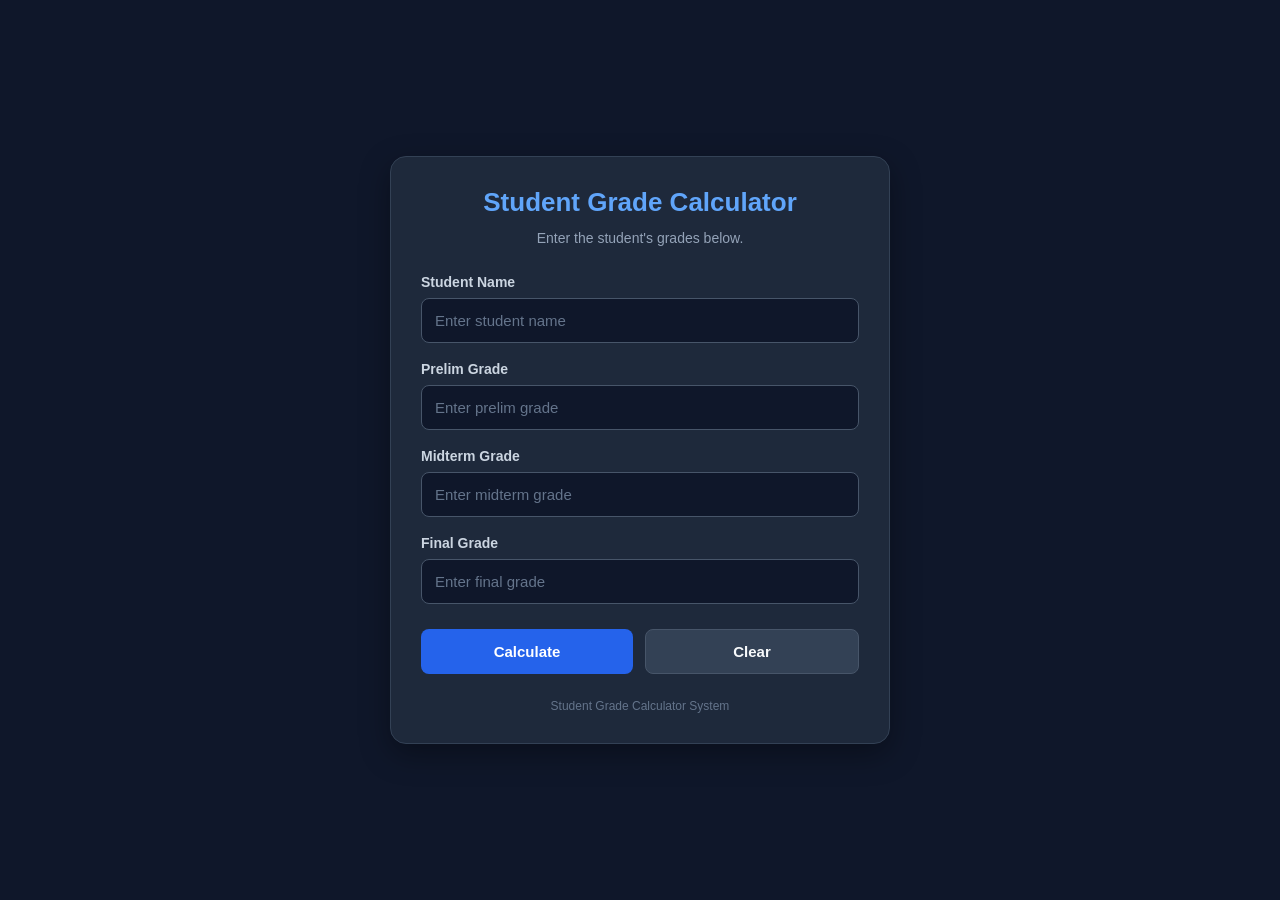
==== stud_cal.html @ 971717dd "student calculator" ====
<!DOCTYPE html>
<html lang="en">
<head>
    <meta charset="UTF-8">
    <meta name="viewport" content="width=device-width, initial-scale=1.0">
    <title>Student Grade Calculator</title>
    <link rel="stylesheet" href="stud_cal.css">
</head>
<body>

    <div class="calculator-card">
        <h1>Student Grade Calculator</h1>
        <p class="subtitle">Enter the student's grades below.</p>

        <form id="gradeForm" novalidate>
            <div class="form-group">
                <label for="studentName">Student Name</label>
                <input type="text" id="studentName"
                       placeholder="Enter student name">
            </div>

            <div class="form-group">
                <label for="prelim">Prelim Grade</label>
                <input type="number" id="prelim"
                       placeholder="Enter prelim grade"
                       min="0" max="100" step="any">
            </div>

            <div class="form-group">
                <label for="midterm">Midterm Grade</label>
                <input type="number" id="midterm"
                       placeholder="Enter midterm grade"
                       min="0" max="100" step="any">
            </div>

            <div class="form-group">
                <label for="finalGrade">Final Grade</label>
                <input type="number" id="finalGrade"
                       placeholder="Enter final grade"
                       min="0" max="100" step="any">
            </div>

            <div class="button-group">
                <button type="submit" class="calculate-btn">
                    Calculate
                </button>

                <button type="button" id="clearBtn" class="clear-btn">
                    Clear
                </button>
            </div>
        </form>

        <p id="errorMessage" class="error-message"
           role="alert" hidden></p>

        <!-- Results are displayed here after calculation -->
        <section id="results" class="results" hidden>
            <h2>Student Results</h2>

            <div class="result-row">
                <span>Student Name</span>
                <span id="resultName" class="result-value"></span>
            </div>

            <div class="result-row">
                <span>Prelim Grade</span>
                <span id="resultPrelim" class="result-value"></span>
            </div>

            <div class="result-row">
                <span>Midterm Grade</span>
                <span id="resultMidterm" class="result-value"></span>
            </div>

            <div class="result-row">
                <span>Final Grade</span>
                <span id="resultFinal" class="result-value"></span>
            </div>

            <div class="result-row average-row">
                <span>Average Grade</span>
                <span id="resultAverage" class="result-value"></span>
            </div>

            <div class="remarks-box">
                <span>Remarks</span>
                <span id="resultRemarks"></span>
            </div>
        </section>

        <p class="footer-text">Student Grade Calculator System</p>
    </div>

    <script src="stud_cal.js"></script>
</body>
</html>
---- stud_cal.css ----
* {
    margin: 0;
    padding: 0;
    box-sizing: border-box;
}

body {
    min-height: 100vh;
    padding: 25px 15px;
    font-family: Arial, sans-serif;
    background: #0f172a;
    color: #e2e8f0;
    display: flex;
    justify-content: center;
    align-items: center;
}

/* Main calculator */
.calculator-card {
    width: 100%;
    max-width: 500px;
    padding: 30px;
    background: #1e293b;
    border: 1px solid #334155;
    border-radius: 16px;
    box-shadow: 0 10px 30px rgba(0, 0, 0, 0.35);
}

h1 {
    color: #60a5fa;
    text-align: center;
    font-size: 26px;
    margin-bottom: 10px;
}

.subtitle {
    text-align: center;
    color: #94a3b8;
    font-size: 14px;
    margin-bottom: 25px;
    line-height: 1.5;
}

/* Input fields */
.form-group {
    margin-bottom: 18px;
}

label {
    display: block;
    margin-bottom: 8px;
    font-size: 14px;
    font-weight: bold;
    color: #cbd5e1;
}

input {
    width: 100%;
    padding: 13px;
    background: #0f172a;
    color: #f8fafc;
    border: 1px solid #475569;
    border-radius: 8px;
    font-size: 15px;
    outline: none;
}

input::placeholder {
    color: #64748b;
}

input:focus {
    border-color: #3b82f6;
    box-shadow: 0 0 0 3px rgba(59, 130, 246, 0.15);
}

/* Buttons */
.button-group {
    display: flex;
    gap: 12px;
    margin-top: 25px;
}

button {
    flex: 1;
    padding: 13px;
    border: none;
    border-radius: 8px;
    font-size: 15px;
    font-weight: bold;
    cursor: pointer;
}

.calculate-btn {
    background: #2563eb;
    color: white;
}

.calculate-btn:hover {
    background: #1d4ed8;
}

.clear-btn {
    background: #334155;
    color: #f8fafc;
    border: 1px solid #475569;
}

.clear-btn:hover {
    background: #475569;
}

/* IMPORTANT: hidden elements must remain hidden */
[hidden] {
    display: none !important;
}

/* Results */
.results {
    display: block;
    margin-top: 25px;
    padding: 20px;
    background: #0f172a;
    border: 1px solid #334155;
    border-radius: 10px;
}

.results h2 {
    color: #60a5fa;
    font-size: 21px;
    margin-bottom: 15px;
}

.result-row {
    display: flex;
    justify-content: space-between;
    gap: 12px;
    padding: 12px 0;
    border-bottom: 1px solid #263449;
    color: #cbd5e1;
    font-size: 14px;
}

.result-value {
    color: #f8fafc;
    font-weight: bold;
    text-align: right;
    overflow-wrap: anywhere;
}

.average-row {
    color: #60a5fa;
    font-weight: bold;
    font-size: 16px;
}

.average-row .result-value {
    color: #60a5fa;
    font-size: 18px;
}

.remarks-box {
    display: flex;
    justify-content: space-between;
    gap: 12px;
    margin-top: 15px;
    padding: 15px;
    background: #1e293b;
    border-radius: 8px;
    font-weight: bold;
    color: #cbd5e1;
}

#resultRemarks {
    font-size: 17px;
}

.error-message {
    margin-top: 15px;
    color: #f87171;
    font-size: 14px;
    line-height: 1.5;
}

.footer-text {
    margin-top: 25px;
    text-align: center;
    color: #64748b;
    font-size: 12px;
}

/* Mobile layout */
@media (max-width: 480px) {
    body {
        padding: 15px 10px;
        align-items: flex-start;
    }

    .calculator-card {
        padding: 22px 17px;
    }

    h1 {
        font-size: 23px;
    }

    .button-group {
        flex-direction: column;
    }
}

* {
    margin: 0;
    padding: 0;
    box-sizing: border-box;
}

body {
    min-height: 100vh;
    padding: 25px 15px;
    font-family: Arial, sans-serif;
    background: #0f172a;
    color: #e2e8f0;
    display: flex;
    justify-content: center;
    align-items: center;
}

/* Main calculator */
.calculator-card {
    width: 100%;
    max-width: 500px;
    padding: 30px;
    background: #1e293b;
    border: 1px solid #334155;
    border-radius: 16px;
    box-shadow: 0 10px 30px rgba(0, 0, 0, 0.35);
}

h1 {
    color: #60a5fa;
    text-align: center;
    font-size: 26px;
    margin-bottom: 10px;
}

.subtitle {
    text-align: center;
    color: #94a3b8;
    font-size: 14px;
    margin-bottom: 25px;
    line-height: 1.5;
}

/* Input fields */
.form-group {
    margin-bottom: 18px;
}

label {
    display: block;
    margin-bottom: 8px;
    font-size: 14px;
    font-weight: bold;
    color: #cbd5e1;
}

input {
    width: 100%;
    padding: 13px;
    background: #0f172a;
    color: #f8fafc;
    border: 1px solid #475569;
    border-radius: 8px;
    font-size: 15px;
    outline: none;
}

input::placeholder {
    color: #64748b;
}

input:focus {
    border-color: #3b82f6;
    box-shadow: 0 0 0 3px rgba(59, 130, 246, 0.15);
}

/* Buttons */
.button-group {
    display: flex;
    gap: 12px;
    margin-top: 25px;
}

button {
    flex: 1;
    padding: 13px;
    border: none;
    border-radius: 8px;
    font-size: 15px;
    font-weight: bold;
    cursor: pointer;
}

.calculate-btn {
    background: #2563eb;
    color: white;
}

.calculate-btn:hover {
    background: #1d4ed8;
}

.clear-btn {
    background: #334155;
    color: #f8fafc;
    border: 1px solid #475569;
}

.clear-btn:hover {
    background: #475569;
}

/* IMPORTANT: hidden elements must remain hidden */
[hidden] {
    display: none !important;
}

/* Results */
.results {
    display: block;
    margin-top: 25px;
    padding: 20px;
    background: #0f172a;
    border: 1px solid #334155;
    border-radius: 10px;
}

.results h2 {
    color: #60a5fa;
    font-size: 21px;
    margin-bottom: 15px;
}

.result-row {
    display: flex;
    justify-content: space-between;
    gap: 12px;
    padding: 12px 0;
    border-bottom: 1px solid #263449;
    color: #cbd5e1;
    font-size: 14px;
}

.result-value {
    color: #f8fafc;
    font-weight: bold;
    text-align: right;
    overflow-wrap: anywhere;
}

.average-row {
    color: #60a5fa;
    font-weight: bold;
    font-size: 16px;
}

.average-row .result-value {
    color: #60a5fa;
    font-size: 18px;
}

.remarks-box {
    display: flex;
    justify-content: space-between;
    gap: 12px;
    margin-top: 15px;
    padding: 15px;
    background: #1e293b;
    border-radius: 8px;
    font-weight: bold;
    color: #cbd5e1;
}

#resultRemarks {
    font-size: 17px;
}

.error-message {
    margin-top: 15px;
    color: #f87171;
    font-size: 14px;
    line-height: 1.5;
}

.footer-text {
    margin-top: 25px;
    text-align: center;
    color: #64748b;
    font-size: 12px;
}

/* Mobile layout */
@media (max-width: 480px) {
    body {
        padding: 15px 10px;
        align-items: flex-start;
    }

    .calculator-card {
        padding: 22px 17px;
    }

    h1 {
        font-size: 23px;
    }

    .button-group {
        flex-direction: column;
    }
}
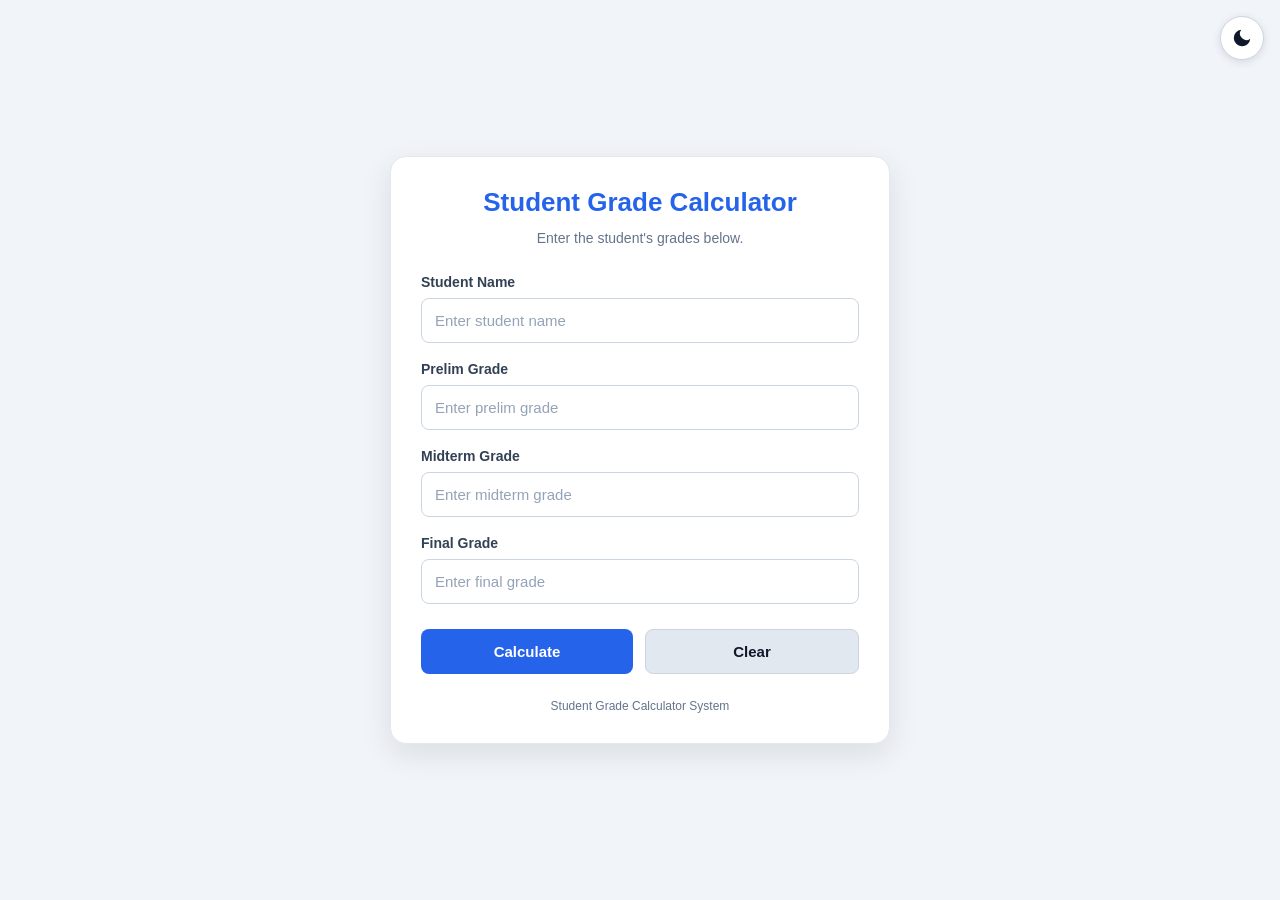
==== commit 10a0c34a: "An aada file" ====
--- a/stud_cal.html
+++ b/stud_cal.html
@@ -1,4 +1,3 @@
-
 <!DOCTYPE html>
 <html lang="en">
 <head>
@@ -8,6 +7,38 @@
     <link rel="stylesheet" href="stud_cal.css">
 </head>
 <body>
+
+    <!-- Apply the saved theme immediately to avoid a flash of the wrong theme -->
+    <script>
+        (function () {
+            try {
+                var saved = localStorage.getItem("theme");
+                var prefersDark = window.matchMedia &&
+                    window.matchMedia("(prefers-color-scheme: dark)").matches;
+                if (saved === "dark" || (saved === null && prefersDark)) {
+                    document.body.classList.add("dark-mode");
+                }
+            } catch (e) {}
+        })();
+    </script>
+
+    <!-- Theme toggle (top right corner) -->
+    <button type="button" id="themeToggle" class="theme-toggle"
+            aria-label="Switch to dark mode" aria-pressed="false"
+            title="Toggle light/dark mode">
+        <!-- Moon icon (shown in light mode) -->
+        <svg class="icon-moon" xmlns="http://www.w3.org/2000/svg"
+             viewBox="0 0 24 24" fill="currentColor" aria-hidden="true">
+            <path d="M21 12.79A9 9 0 1 1 11.21 3a7 7 0 0 0 9.79 9.79z"/>
+        </svg>
+        <!-- Sun icon (shown in dark mode) -->
+        <svg class="icon-sun" xmlns="http://www.w3.org/2000/svg"
+             viewBox="0 0 24 24" fill="none" stroke="currentColor"
+             stroke-width="2" stroke-linecap="round" aria-hidden="true">
+            <circle cx="12" cy="12" r="4" fill="currentColor"/>
+            <path d="M12 2v2M12 20v2M4.93 4.93l1.41 1.41M17.66 17.66l1.41 1.41M2 12h2M20 12h2M4.93 19.07l1.41-1.41M17.66 6.34l1.41-1.41"/>
+        </svg>
+    </button>
 
     <div class="calculator-card">
         <h1>Student Grade Calculator</h1>
--- a/stud_cal.css
+++ b/stud_cal.css
@@ -1,3 +1,92 @@
+/* ---------- Theme variables ---------- */
+
+/* Light theme (default) */
+:root {
+    --bg: #f1f5f9;
+    --card-bg: #ffffff;
+    --card-border: #e2e8f0;
+    --card-shadow: 0 10px 30px rgba(15, 23, 42, 0.10);
+
+    --text: #1e293b;
+    --text-strong: #0f172a;
+    --text-muted: #64748b;
+    --label: #334155;
+
+    --accent: #2563eb;
+    --accent-text: #1d4ed8;
+    --focus-ring: rgba(37, 99, 235, 0.18);
+
+    --input-bg: #ffffff;
+    --input-border: #cbd5e1;
+    --placeholder: #94a3b8;
+
+    --btn-primary: #2563eb;
+    --btn-primary-hover: #1d4ed8;
+    --btn-secondary: #e2e8f0;
+    --btn-secondary-hover: #cbd5e1;
+    --btn-secondary-text: #0f172a;
+    --btn-secondary-border: #cbd5e1;
+
+    --panel-bg: #f8fafc;
+    --panel-border: #e2e8f0;
+    --row-border: #e2e8f0;
+    --remarks-bg: #e2e8f0;
+
+    --pass: #15803d;
+    --fail: #dc2626;
+    --error: #dc2626;
+
+    --toggle-bg: #ffffff;
+    --toggle-border: #cbd5e1;
+    --toggle-icon: #0f172a;
+
+    color-scheme: light;
+}
+
+/* Dark theme */
+body.dark-mode {
+    --bg: #0f172a;
+    --card-bg: #1e293b;
+    --card-border: #334155;
+    --card-shadow: 0 10px 30px rgba(0, 0, 0, 0.35);
+
+    --text: #e2e8f0;
+    --text-strong: #f8fafc;
+    --text-muted: #94a3b8;
+    --label: #cbd5e1;
+
+    --accent: #60a5fa;
+    --accent-text: #60a5fa;
+    --focus-ring: rgba(59, 130, 246, 0.15);
+
+    --input-bg: #0f172a;
+    --input-border: #475569;
+    --placeholder: #64748b;
+
+    --btn-primary: #2563eb;
+    --btn-primary-hover: #1d4ed8;
+    --btn-secondary: #334155;
+    --btn-secondary-hover: #475569;
+    --btn-secondary-text: #f8fafc;
+    --btn-secondary-border: #475569;
+
+    --panel-bg: #0f172a;
+    --panel-border: #334155;
+    --row-border: #263449;
+    --remarks-bg: #1e293b;
+
+    --pass: #4ade80;
+    --fail: #f87171;
+    --error: #f87171;
+
+    --toggle-bg: #1e293b;
+    --toggle-border: #475569;
+    --toggle-icon: #fbbf24;
+
+    color-scheme: dark;
+}
+
+/* ---------- Base ---------- */
 
 * {
     margin: 0;
@@ -9,26 +98,97 @@
     min-height: 100vh;
     padding: 25px 15px;
     font-family: Arial, sans-serif;
-    background: #0f172a;
-    color: #e2e8f0;
+    background: var(--bg);
+    color: var(--text);
     display: flex;
     justify-content: center;
     align-items: center;
-}
-
-/* Main calculator */
+    transition: background-color 0.3s ease, color 0.3s ease;
+}
+
+/* Smooth theme transitions on every themed element */
+.calculator-card,
+.results,
+.remarks-box,
+.result-row,
+input,
+button,
+label,
+h1,
+h2,
+.subtitle,
+.footer-text,
+.theme-toggle {
+    transition:
+        background-color 0.3s ease,
+        color 0.3s ease,
+        border-color 0.3s ease,
+        box-shadow 0.3s ease;
+}
+
+/* ---------- Theme toggle ---------- */
+
+.theme-toggle {
+    position: fixed;
+    top: 16px;
+    right: 16px;
+    z-index: 10;
+    flex: none;
+    width: 44px;
+    height: 44px;
+    padding: 0;
+    display: flex;
+    align-items: center;
+    justify-content: center;
+    background: var(--toggle-bg);
+    color: var(--toggle-icon);
+    border: 1px solid var(--toggle-border);
+    border-radius: 50%;
+    box-shadow: 0 2px 8px rgba(0, 0, 0, 0.12);
+    cursor: pointer;
+}
+
+.theme-toggle:hover {
+    transform: scale(1.06);
+}
+
+.theme-toggle:focus-visible {
+    outline: 3px solid var(--accent);
+    outline-offset: 2px;
+}
+
+.theme-toggle svg {
+    width: 22px;
+    height: 22px;
+}
+
+/* Show the icon for the mode you will switch TO */
+.theme-toggle .icon-sun {
+    display: none;
+}
+
+body.dark-mode .theme-toggle .icon-sun {
+    display: block;
+}
+
+body.dark-mode .theme-toggle .icon-moon {
+    display: none;
+}
+
+/* ---------- Main calculator ---------- */
+
 .calculator-card {
     width: 100%;
     max-width: 500px;
     padding: 30px;
-    background: #1e293b;
-    border: 1px solid #334155;
+    background: var(--card-bg);
+    border: 1px solid var(--card-border);
     border-radius: 16px;
-    box-shadow: 0 10px 30px rgba(0, 0, 0, 0.35);
+    box-shadow: var(--card-shadow);
 }
 
 h1 {
-    color: #60a5fa;
+    color: var(--accent);
     text-align: center;
     font-size: 26px;
     margin-bottom: 10px;
@@ -36,13 +196,14 @@
 
 .subtitle {
     text-align: center;
-    color: #94a3b8;
+    color: var(--text-muted);
     font-size: 14px;
     margin-bottom: 25px;
     line-height: 1.5;
 }
 
-/* Input fields */
+/* ---------- Input fields ---------- */
+
 .form-group {
     margin-bottom: 18px;
 }
@@ -52,30 +213,31 @@
     margin-bottom: 8px;
     font-size: 14px;
     font-weight: bold;
-    color: #cbd5e1;
+    color: var(--label);
 }
 
 input {
     width: 100%;
     padding: 13px;
-    background: #0f172a;
-    color: #f8fafc;
-    border: 1px solid #475569;
+    background: var(--input-bg);
+    color: var(--text-strong);
+    border: 1px solid var(--input-border);
     border-radius: 8px;
     font-size: 15px;
     outline: none;
 }
 
 input::placeholder {
-    color: #64748b;
+    color: var(--placeholder);
 }
 
 input:focus {
     border-color: #3b82f6;
-    box-shadow: 0 0 0 3px rgba(59, 130, 246, 0.15);
-}
-
-/* Buttons */
+    box-shadow: 0 0 0 3px var(--focus-ring);
+}
+
+/* ---------- Buttons ---------- */
+
 .button-group {
     display: flex;
     gap: 12px;
@@ -93,22 +255,22 @@
 }
 
 .calculate-btn {
-    background: #2563eb;
+    background: var(--btn-primary);
     color: white;
 }
 
 .calculate-btn:hover {
-    background: #1d4ed8;
+    background: var(--btn-primary-hover);
 }
 
 .clear-btn {
-    background: #334155;
-    color: #f8fafc;
-    border: 1px solid #475569;
+    background: var(--btn-secondary);
+    color: var(--btn-secondary-text);
+    border: 1px solid var(--btn-secondary-border);
 }
 
 .clear-btn:hover {
-    background: #475569;
+    background: var(--btn-secondary-hover);
 }
 
 /* IMPORTANT: hidden elements must remain hidden */
@@ -116,18 +278,19 @@
     display: none !important;
 }
 
-/* Results */
+/* ---------- Results ---------- */
+
 .results {
     display: block;
     margin-top: 25px;
     padding: 20px;
-    background: #0f172a;
-    border: 1px solid #334155;
+    background: var(--panel-bg);
+    border: 1px solid var(--panel-border);
     border-radius: 10px;
 }
 
 .results h2 {
-    color: #60a5fa;
+    color: var(--accent);
     font-size: 21px;
     margin-bottom: 15px;
 }
@@ -137,26 +300,26 @@
     justify-content: space-between;
     gap: 12px;
     padding: 12px 0;
-    border-bottom: 1px solid #263449;
-    color: #cbd5e1;
+    border-bottom: 1px solid var(--row-border);
+    color: var(--label);
     font-size: 14px;
 }
 
 .result-value {
-    color: #f8fafc;
+    color: var(--text-strong);
     font-weight: bold;
     text-align: right;
     overflow-wrap: anywhere;
 }
 
 .average-row {
-    color: #60a5fa;
+    color: var(--accent-text);
     font-weight: bold;
     font-size: 16px;
 }
 
 .average-row .result-value {
-    color: #60a5fa;
+    color: var(--accent-text);
     font-size: 18px;
 }
 
@@ -166,19 +329,27 @@
     gap: 12px;
     margin-top: 15px;
     padding: 15px;
-    background: #1e293b;
+    background: var(--remarks-bg);
     border-radius: 8px;
     font-weight: bold;
-    color: #cbd5e1;
+    color: var(--label);
 }
 
 #resultRemarks {
     font-size: 17px;
 }
 
+#resultRemarks.remarks-pass {
+    color: var(--pass);
+}
+
+#resultRemarks.remarks-fail {
+    color: var(--fail);
+}
+
 .error-message {
     margin-top: 15px;
-    color: #f87171;
+    color: var(--error);
     font-size: 14px;
     line-height: 1.5;
 }
@@ -186,14 +357,15 @@
 .footer-text {
     margin-top: 25px;
     text-align: center;
-    color: #64748b;
+    color: var(--text-muted);
     font-size: 12px;
 }
 
-/* Mobile layout */
+/* ---------- Mobile layout ---------- */
+
 @media (max-width: 480px) {
     body {
-        padding: 15px 10px;
+        padding: 70px 10px 15px;
         align-items: flex-start;
     }
 
@@ -210,213 +382,9 @@
     }
 }
 
-* {
-    margin: 0;
-    padding: 0;
-    box-sizing: border-box;
-}
-
-body {
-    min-height: 100vh;
-    padding: 25px 15px;
-    font-family: Arial, sans-serif;
-    background: #0f172a;
-    color: #e2e8f0;
-    display: flex;
-    justify-content: center;
-    align-items: center;
-}
-
-/* Main calculator */
-.calculator-card {
-    width: 100%;
-    max-width: 500px;
-    padding: 30px;
-    background: #1e293b;
-    border: 1px solid #334155;
-    border-radius: 16px;
-    box-shadow: 0 10px 30px rgba(0, 0, 0, 0.35);
-}
-
-h1 {
-    color: #60a5fa;
-    text-align: center;
-    font-size: 26px;
-    margin-bottom: 10px;
-}
-
-.subtitle {
-    text-align: center;
-    color: #94a3b8;
-    font-size: 14px;
-    margin-bottom: 25px;
-    line-height: 1.5;
-}
-
-/* Input fields */
-.form-group {
-    margin-bottom: 18px;
-}
-
-label {
-    display: block;
-    margin-bottom: 8px;
-    font-size: 14px;
-    font-weight: bold;
-    color: #cbd5e1;
-}
-
-input {
-    width: 100%;
-    padding: 13px;
-    background: #0f172a;
-    color: #f8fafc;
-    border: 1px solid #475569;
-    border-radius: 8px;
-    font-size: 15px;
-    outline: none;
-}
-
-input::placeholder {
-    color: #64748b;
-}
-
-input:focus {
-    border-color: #3b82f6;
-    box-shadow: 0 0 0 3px rgba(59, 130, 246, 0.15);
-}
-
-/* Buttons */
-.button-group {
-    display: flex;
-    gap: 12px;
-    margin-top: 25px;
-}
-
-button {
-    flex: 1;
-    padding: 13px;
-    border: none;
-    border-radius: 8px;
-    font-size: 15px;
-    font-weight: bold;
-    cursor: pointer;
-}
-
-.calculate-btn {
-    background: #2563eb;
-    color: white;
-}
-
-.calculate-btn:hover {
-    background: #1d4ed8;
-}
-
-.clear-btn {
-    background: #334155;
-    color: #f8fafc;
-    border: 1px solid #475569;
-}
-
-.clear-btn:hover {
-    background: #475569;
-}
-
-/* IMPORTANT: hidden elements must remain hidden */
-[hidden] {
-    display: none !important;
-}
-
-/* Results */
-.results {
-    display: block;
-    margin-top: 25px;
-    padding: 20px;
-    background: #0f172a;
-    border: 1px solid #334155;
-    border-radius: 10px;
-}
-
-.results h2 {
-    color: #60a5fa;
-    font-size: 21px;
-    margin-bottom: 15px;
-}
-
-.result-row {
-    display: flex;
-    justify-content: space-between;
-    gap: 12px;
-    padding: 12px 0;
-    border-bottom: 1px solid #263449;
-    color: #cbd5e1;
-    font-size: 14px;
-}
-
-.result-value {
-    color: #f8fafc;
-    font-weight: bold;
-    text-align: right;
-    overflow-wrap: anywhere;
-}
-
-.average-row {
-    color: #60a5fa;
-    font-weight: bold;
-    font-size: 16px;
-}
-
-.average-row .result-value {
-    color: #60a5fa;
-    font-size: 18px;
-}
-
-.remarks-box {
-    display: flex;
-    justify-content: space-between;
-    gap: 12px;
-    margin-top: 15px;
-    padding: 15px;
-    background: #1e293b;
-    border-radius: 8px;
-    font-weight: bold;
-    color: #cbd5e1;
-}
-
-#resultRemarks {
-    font-size: 17px;
-}
-
-.error-message {
-    margin-top: 15px;
-    color: #f87171;
-    font-size: 14px;
-    line-height: 1.5;
-}
-
-.footer-text {
-    margin-top: 25px;
-    text-align: center;
-    color: #64748b;
-    font-size: 12px;
-}
-
-/* Mobile layout */
-@media (max-width: 480px) {
-    body {
-        padding: 15px 10px;
-        align-items: flex-start;
-    }
-
-    .calculator-card {
-        padding: 22px 17px;
-    }
-
-    h1 {
-        font-size: 23px;
-    }
-
-    .button-group {
-        flex-direction: column;
-    }
-}
+/* Respect users who prefer reduced motion */
+@media (prefers-reduced-motion: reduce) {
+    * {
+        transition: none !important;
+    }
+}
